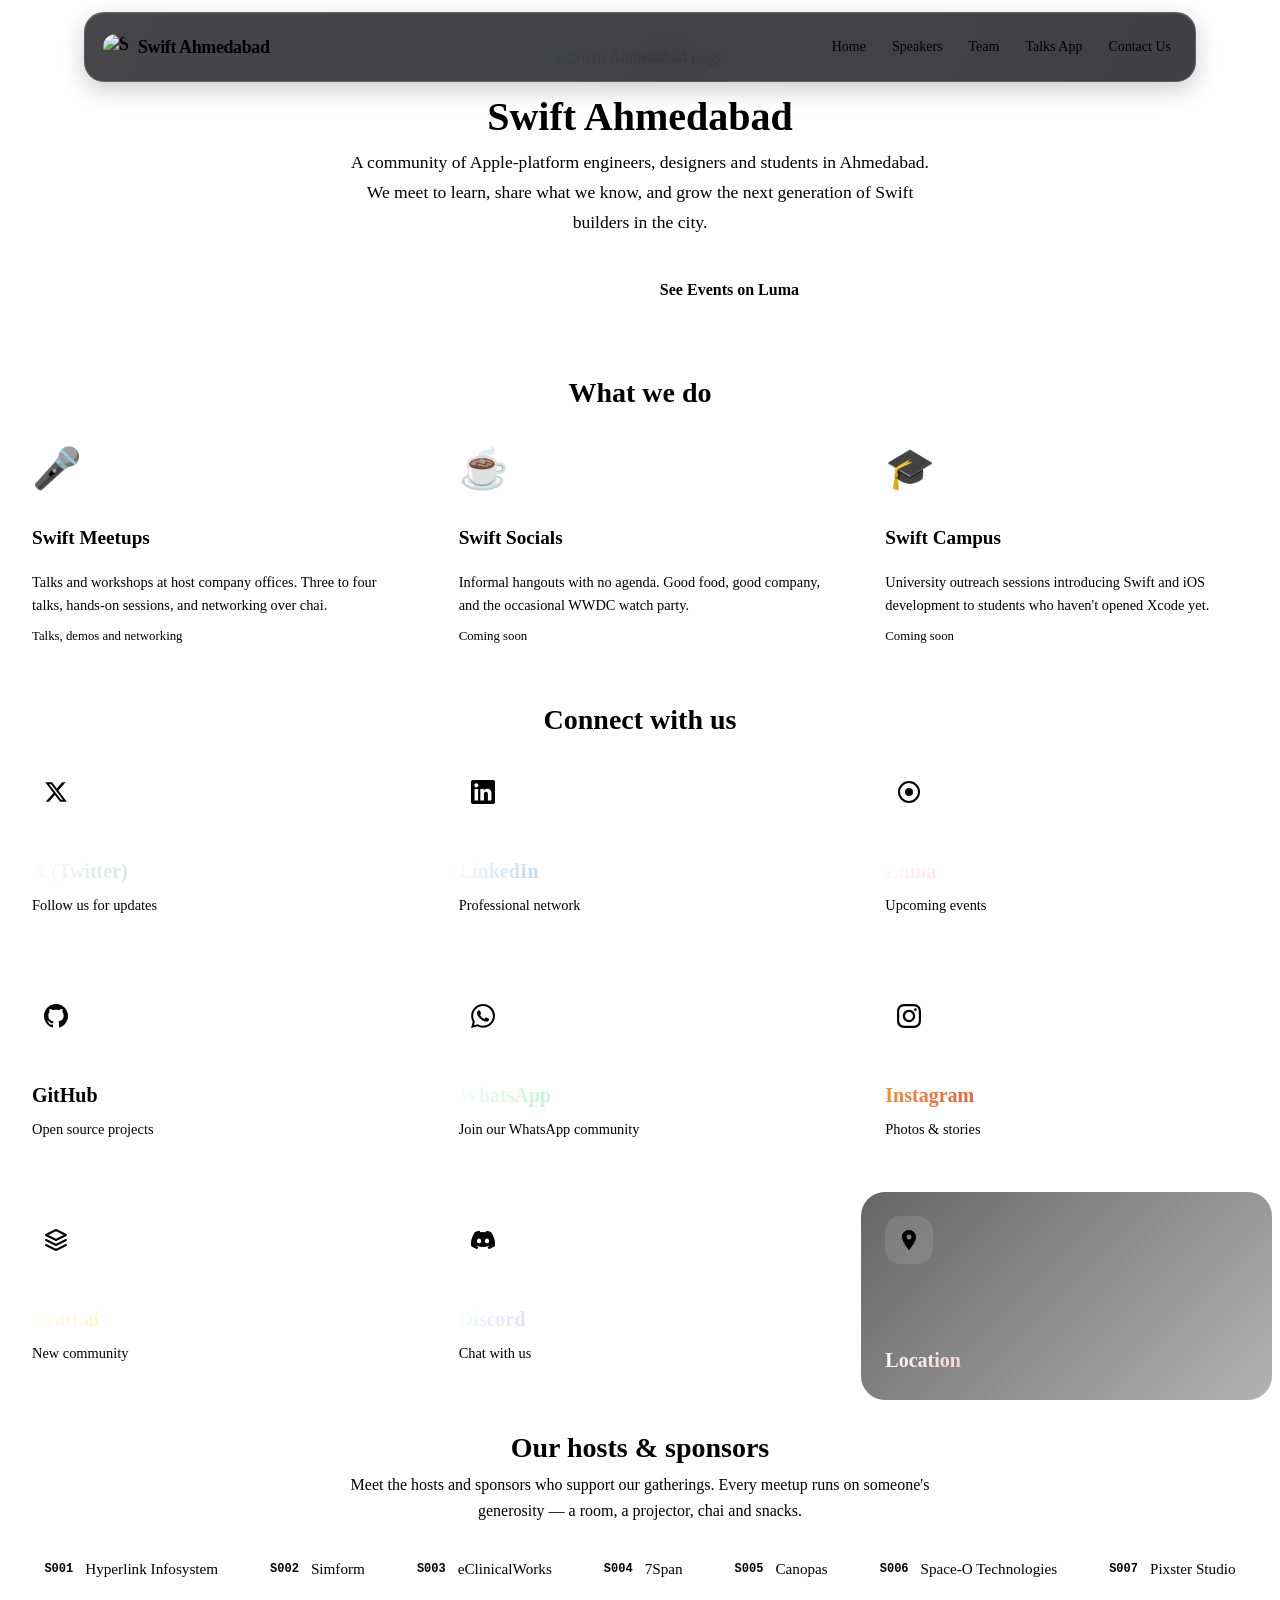
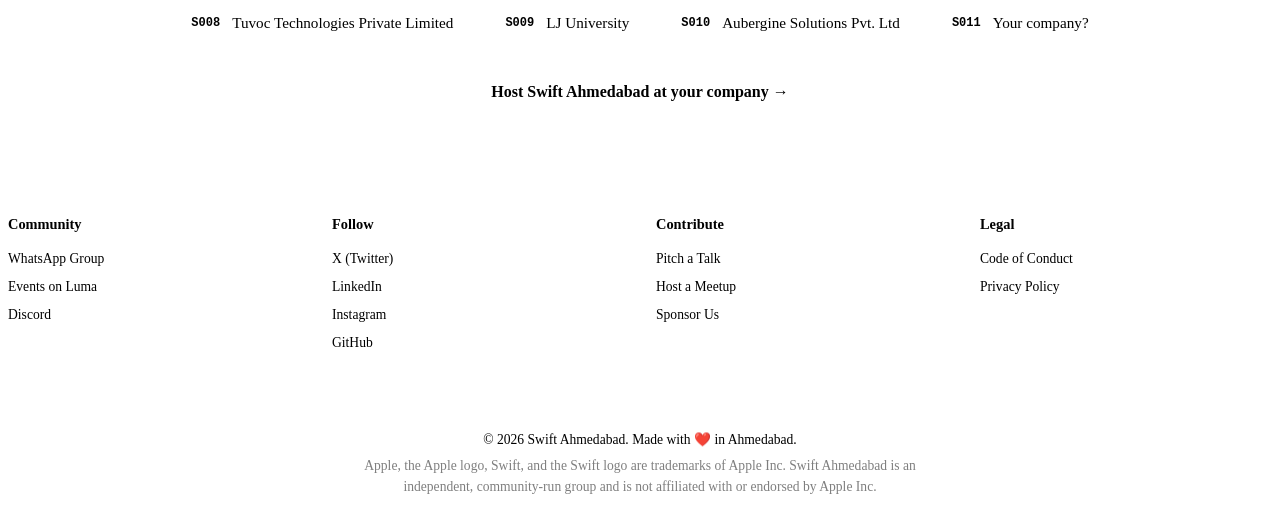
==== community.html @ 69222718 "feat: make Liquid Night the public feedback homepage" ====
<!DOCTYPE html>
<html lang="en">
<head>
    <meta charset="UTF-8">
    <meta name="viewport" content="width=device-width, initial-scale=1.0">
    <title>Swift Ahmedabad</title>
    <meta name="description" content="The official community for Swift developers in Ahmedabad. Join us for meetups, workshops, and networking.">
    <link rel="stylesheet" href="css/main.css?v=speaker-photos-1">
    <link rel="preconnect" href="https://fonts.googleapis.com">
    <link rel="preconnect" href="https://fonts.gstatic.com" crossorigin>
    <link href="https://fonts.googleapis.com/css2?family=SF+Pro+Display:wght@400;500;600;700&display=swap" rel="stylesheet">
</head>
<body>
    <!-- Sticky Navigation Bar -->
    <nav class="navbar navbar-home" aria-label="Main navigation">
        <div class="navbar-content">
            <button class="navbar-logo" id="navbar-logo-btn" aria-label="Swift Ahmedabad home">
                <img id="navbar-logo-img" src="assets/swiftAhmedabad.jpg" alt="">
                <span>Swift Ahmedabad</span>
            </button>
            <div class="navbar-right">
                <div class="navbar-tabs navbar-desktop-links">
                    <a href="#" class="tab-button active" data-tab="community" aria-current="page">Home</a>
                    <a href="#speakers" class="tab-button" data-tab="speakers">Speakers</a>
                    <a href="#team" class="tab-button" data-tab="team">Team</a>
                    <a href="#app" class="tab-button" data-tab="app">Talks App</a>
                </div>
                <button id="contact-btn" class="contact-button tab-button" data-tab="contact">Contact Us</button>
                <details class="navbar-menu">
                    <summary aria-label="Navigation menu"><span class="navbar-menu-icon" aria-hidden="true"></span></summary>
                    <div>
                        <a href="#" class="tab-button active" data-tab="community" aria-current="page">Home</a>
                        <a href="#speakers" class="tab-button" data-tab="speakers">Speakers</a>
                        <a href="#team" class="tab-button" data-tab="team">Team</a>
                        <a href="#app" class="tab-button" data-tab="app">Talks App</a>
                        <a href="#contact" class="tab-button" data-tab="contact">Contact Us</a>
                    </div>
                </details>
            </div>
        </div>
    </nav>

    <div class="container">
        <!-- Community Tab -->
        <div id="community-tab" class="tab-content active">
            <header class="bento-item header">
                <div class="logo">
                    <img id="community-logo" src="" alt="Community Logo" class="swift-logo">
                </div>
                <h1 id="community-name" class="gradient-text"></h1>
                <p id="community-description" class="hero-description"></p>
                <div class="hero-ctas">
                    <a id="hero-cta-primary" href="" class="cta-button cta-primary" target="_blank">Join WhatsApp</a>
                    <a id="hero-cta-secondary" href="" class="cta-button cta-secondary" target="_blank">See Events on Luma</a>
                </div>
            </header>

            <section class="programs-section">
                <h2 class="section-title">What we do</h2>
                <div class="programs-grid" id="programs-container">
                    <!-- Programs will be dynamically loaded from programs.json -->
                </div>
            </section>

            <section class="connect-section">
                <h2 class="section-title">Connect with us</h2>
                <div class="connect-grid" id="links-container">
                    <!-- Links will be dynamically loaded from links.json -->
                </div>
            </section>

            <section class="sponsors-section">
                <h2 class="section-title">Our hosts & sponsors</h2>
                <p class="section-subtitle" id="sponsors-subtitle"></p>
                <div class="sponsors-grid" id="sponsors-container">
                    <!-- Sponsors loaded from sponsors.json -->
                </div>
                <div class="sponsor-cta">
                    <a href="mailto:helloswiftahmedabad@gmail.com?subject=Host%20Swift%20Ahmedabad%20at%20our%20company" class="cta-button cta-secondary">Host Swift Ahmedabad at your company →</a>
                </div>
            </section>

            <footer class="site-footer">
                <div class="footer-grid">
                    <div class="footer-column">
                        <h4>Community</h4>
                        <ul>
                            <li><a href="https://chat.whatsapp.com/FlZuWzMf8ak8C8yAmfRRVf" target="_blank">WhatsApp Group</a></li>
                            <li><a href="https://lu.ma/user/swiftahmedabad" target="_blank">Events on Luma</a></li>
                            <li><a href="https://discord.gg/pswxUQxEny" target="_blank">Discord</a></li>
                        </ul>
                    </div>
                    <div class="footer-column">
                        <h4>Follow</h4>
                        <ul>
                            <li><a href="https://twitter.com/swift_ahmedabad" target="_blank">X (Twitter)</a></li>
                            <li><a href="https://www.linkedin.com/company/swift-ahmedabad/" target="_blank">LinkedIn</a></li>
                            <li><a href="https://www.instagram.com/swift.ahmedabad/" target="_blank">Instagram</a></li>
                            <li><a href="https://github.com/swift-ahmedabad/" target="_blank">GitHub</a></li>
                        </ul>
                    </div>
                    <div class="footer-column">
                        <h4>Contribute</h4>
                        <ul>
                            <li><a href="https://forms.gle/xJz2qssaaXnyPX9z8" target="_blank">Pitch a Talk</a></li>
                            <li><a href="mailto:helloswiftahmedabad@gmail.com?subject=Host%20Swift%20Ahmedabad%20at%20our%20company">Host a Meetup</a></li>
                            <li><a href="mailto:helloswiftahmedabad@gmail.com?subject=Sponsorship%20offer">Sponsor Us</a></li>
                        </ul>
                    </div>
                    <div class="footer-column">
                        <h4>Legal</h4>
                        <ul>
                            <li><a href="code-of-conduct.html">Code of Conduct</a></li>
                            <li><a href="privacy-policy.html">Privacy Policy</a></li>
                        </ul>
                    </div>
                </div>
                <div class="footer-bottom">
                    <p>© 2026 Swift Ahmedabad. Made with ❤️ in Ahmedabad.</p>
                    <p class="footer-disclaimer">Apple, the Apple logo, Swift, and the Swift logo are trademarks of Apple Inc. Swift Ahmedabad is an independent, community-run group and is not affiliated with or endorsed by Apple Inc.</p>
                </div>
            </footer>
        </div>

        <div id="speakers-tab" class="tab-content">
            <header class="bento-item header">
                <h1 class="gradient-text">Our Speakers</h1>
                <p>Speakers from published Ahmedabad events. Biographies reflect their event submissions in <a href="https://github.com/Swift-Ahmedabad/Talks/tree/617e9de2b07eacf132da829cbbb272cc8a44bc74/Swift-Ahmedabad" target="_blank" rel="noopener noreferrer">Talks</a>.</p>
            </header>
            <main class="team-grid" id="speakers-container" aria-label="Ahmedabad speakers">
                <p role="status">Loading speaker profiles…</p>
            </main>
        </div>

        <!-- Team Tab -->
        <div id="team-tab" class="tab-content">
            <header class="bento-item header">
                <h1 class="gradient-text">Our Team</h1>
                <p>The amazing people behind Swift Ahmedabad</p>
            </header>

            <main class="team-grid" id="team-container">
                <!-- Team members will be dynamically loaded from team.json -->
            </main>
        </div>

        <!-- App Tab -->
        <div id="app-tab" class="tab-content">
            <header class="bento-item header app-header">
                <div class="app-header-content">
                    <img id="app-icon" src="https://is1-ssl.mzstatic.com/image/thumb/Purple211/v4/39/45/d7/3945d7f4-94ee-c1b8-a00a-0c41beed8edf/AppIcon-0-0-1x_U007epad-0-1-sRGB-85-220.png/152x152ia-80.png" alt="App Icon" class="app-icon">
                    <h1 id="app-name" class="gradient-text"></h1>
                    <p id="app-tagline"></p>
                    <p id="app-description"></p>
                    <div class="app-store-buttons">
                        <a href="https://apps.apple.com/us/app/swifttalks/id6755958142" class="store-button" target="_blank">
                            <svg viewBox="0 0 24 24" class="store-icon"><path d="M17.05 20.28c-.98.95-2.05.8-3.08.35-1.09-.46-2.09-.48-3.24 0-1.44.62-2.2.44-3.06-.35C2.79 15.25 3.51 7.59 9.05 7.31c1.35.07 2.29.74 3.08.8 1.18-.24 2.31-.93 3.57-.84 1.51.12 2.65.72 3.4 1.8-3.12 1.87-2.38 5.98.48 7.13-.57 1.5-1.31 2.99-2.54 4.09l.01-.01zM12.03 7.25c-.15-2.23 1.66-4.07 3.74-4.25.29 2.58-2.34 4.5-3.74 4.25z"/></svg>
                            App Store
                        </a>
                        <a id="testflight-btn" href="" class="store-button" target="_blank">
                            <svg viewBox="0 0 24 24" class="store-icon"><path d="M17.05 20.28c-.98.95-2.05.8-3.08.35-1.09-.46-2.09-.48-3.24 0-1.44.62-2.2.44-3.06-.35C2.79 15.25 3.51 7.59 9.05 7.31c1.35.07 2.29.74 3.08.8 1.18-.24 2.31-.93 3.57-.84 1.51.12 2.65.72 3.4 1.8-3.12 1.87-2.38 5.98.48 7.13-.57 1.5-1.31 2.99-2.54 4.09l.01-.01zM12.03 7.25c-.15-2.23 1.66-4.07 3.74-4.25.29 2.58-2.34 4.5-3.74 4.25z"/></svg>
                            TestFlight
                        </a>
                        <a href="mailto:helloswiftahmedabad@gmail.com" class="support-link-button">
                            Get Support
                        </a>
                    </div>
                </div>
            </header>

            <main class="app-features" id="app-features-container">
                <!-- App features will be dynamically loaded from app.json -->
            </main>

            <div class="privacy-notice">
                <h3>Your Privacy Matters</h3>
                <p>We do not collect any personally identifiable user data or information. Your privacy is our priority.</p>
                <a href="privacy-policy.html" target="_blank" rel="noopener noreferrer" class="support-link-button">
                    View Privacy Policy
                </a>
            </div>

            <footer class="bento-item footer">
                <p>© 2026 Swift Ahmedabad. All rights reserved.</p>
            </footer>
        </div>

        <!-- Support Tab -->
        <div id="support-tab" class="tab-content">
            <header class="bento-item header app-header">
                <div class="app-header-content">
                    <img id="support-app-icon" src="https://is1-ssl.mzstatic.com/image/thumb/Purple211/v4/39/45/d7/3945d7f4-94ee-c1b8-a00a-0c41beed8edf/AppIcon-0-0-1x_U007epad-0-1-sRGB-85-220.png/152x152ia-80.png" alt="App Icon" class="app-icon">
                    <h1 id="support-title" class="gradient-text"></h1>
                    <p id="support-subtitle"></p>
                    <div class="support-contact-info">
                        <p><strong>Email:</strong> helloswiftahmedabad@gmail.com</p>
                        <p><strong>Response time:</strong> 24–48 hours</p>
                    </div>
                    <div class="app-store-buttons">
                        <a id="support-contact-btn" href="mailto:helloswiftahmedabad@gmail.com" class="store-button">
                            <svg viewBox="0 0 24 24" class="store-icon"><path d="M20 4H4c-1.1 0-1.99.9-1.99 2L2 18c0 1.1.9 2 2 2h16c1.1 0 2-.9 2-2V6c0-1.1-.9-2-2-2zm0 4l-8 5-8-5V6l8 5 8-5v2z"/></svg>
                            Get Support
                        </a>
                    </div>
                </div>
            </header>

            <div id="privacy-section">
                <!-- Privacy section will be dynamically loaded from support.json -->
            </div>

            <main class="app-store-buttons" id="support-container">
                <!-- Support buttons will be dynamically loaded from support.json -->
            </main>

            <footer class="bento-item footer">
                <p>© 2026 Swift Ahmedabad. All rights reserved.</p>
            </footer>
        </div>

        <!-- Contact Tab -->
        <div id="contact-tab" class="tab-content">
            <header class="bento-item header">
                <h1 class="gradient-text"></h1>
                <p></p>
            </header>

            <main class="contact-grid" id="contact-container">
                <!-- Contact items will be dynamically loaded from contact.json -->
            </main>
        </div>
    </div>

    <script src="app.js?v=verified-content-2"></script>
    <script src="team.js?v=speaker-photos-1"></script>
    <script src="swift-talks.js"></script>
    <script src="contact.js"></script>
</body>
</html>
---- css/main.css ----
@import url('base.css');
@import url('navbar.css');
@import url('layout.css');
@import url('cards.css?v=speaker-photos-1');
@import url('features.css');
@import url('redesign.css');
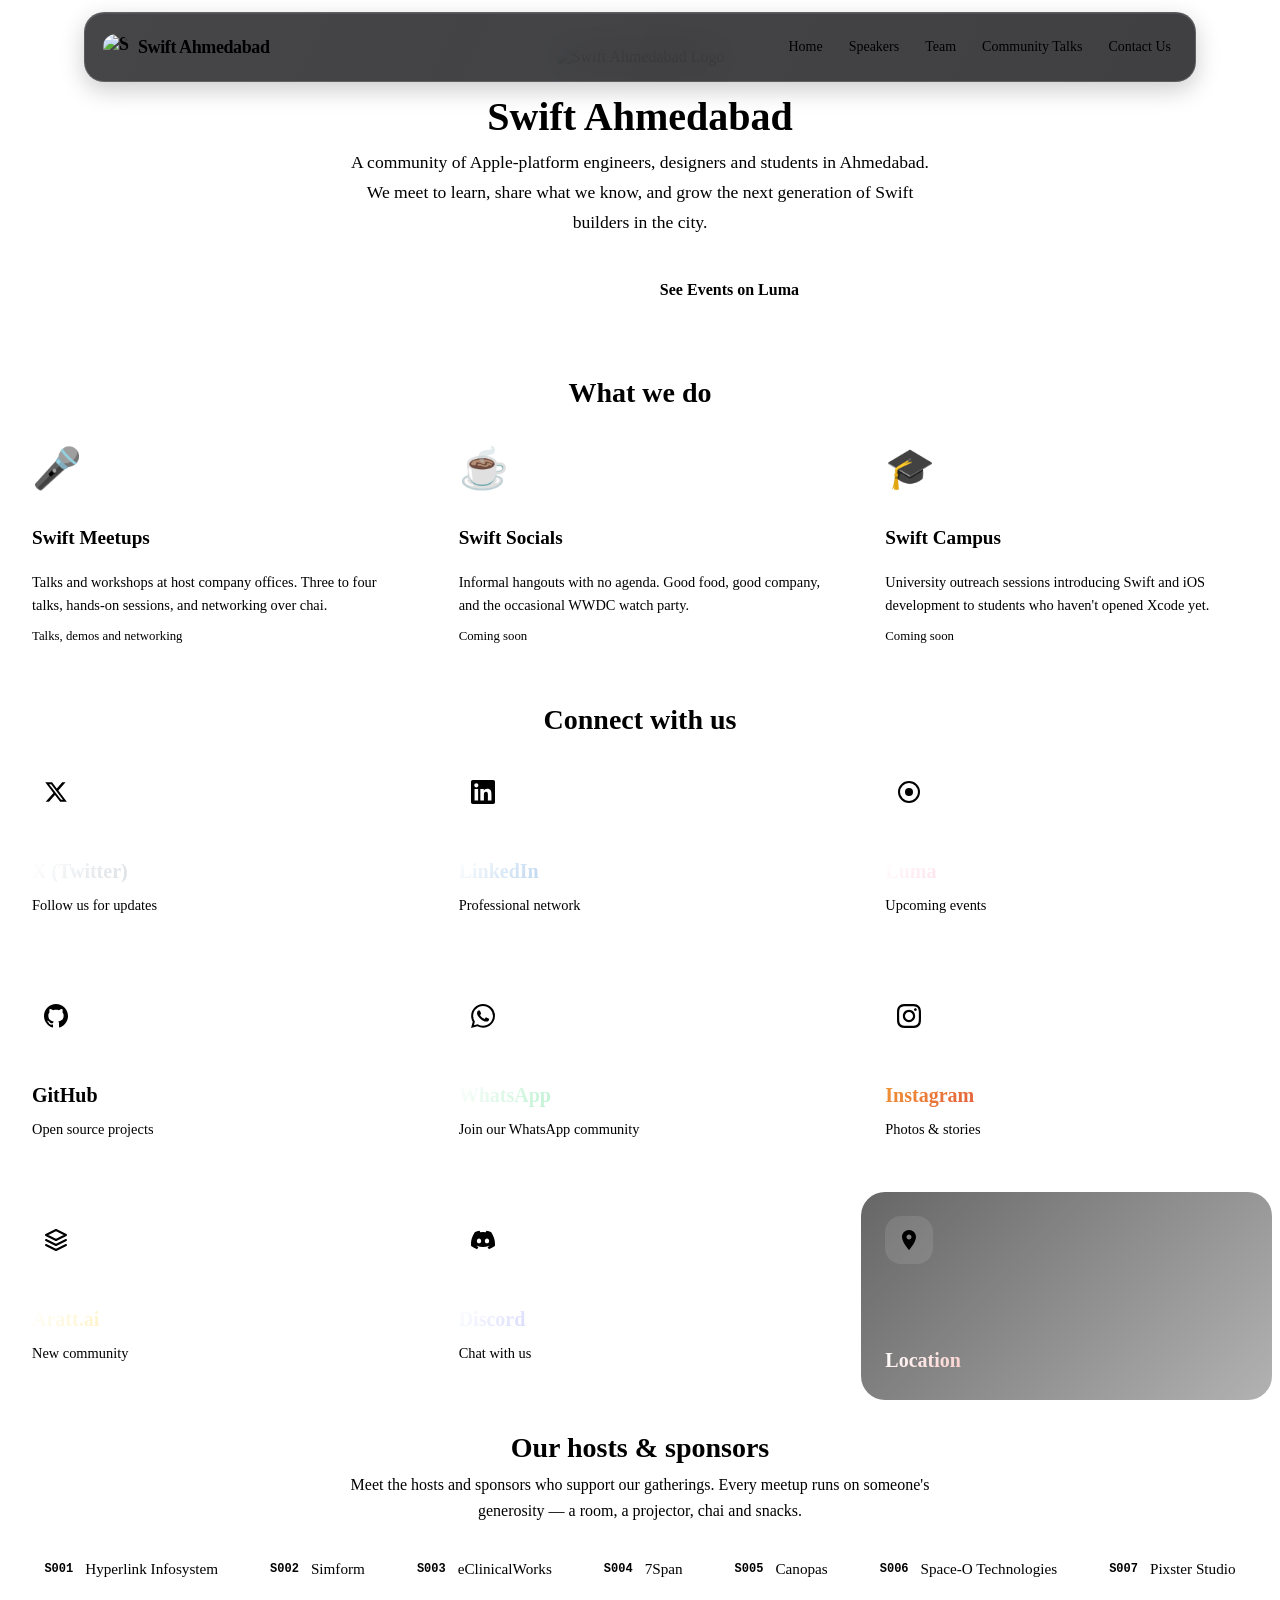
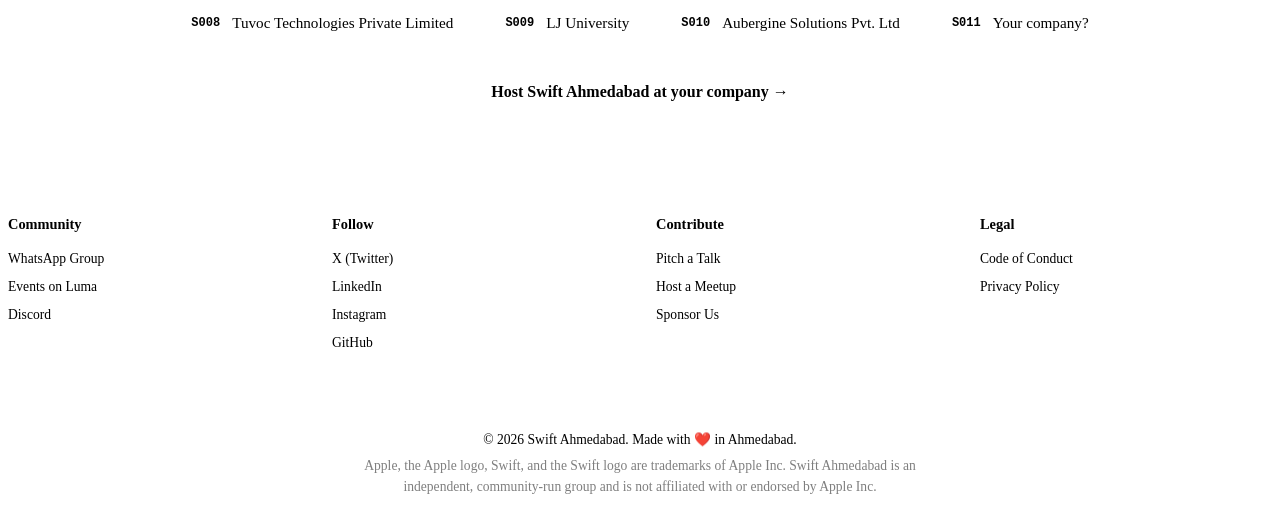
==== commit a1f88b71: "feat: refresh Community Talks and Connect logos" ====
--- a/community.html
+++ b/community.html
@@ -23,7 +23,7 @@
                     <a href="#" class="tab-button active" data-tab="community" aria-current="page">Home</a>
                     <a href="#speakers" class="tab-button" data-tab="speakers">Speakers</a>
                     <a href="#team" class="tab-button" data-tab="team">Team</a>
-                    <a href="#app" class="tab-button" data-tab="app">Talks App</a>
+                    <a href="#app" class="tab-button" data-tab="app">Community Talks</a>
                 </div>
                 <button id="contact-btn" class="contact-button tab-button" data-tab="contact">Contact Us</button>
                 <details class="navbar-menu">
@@ -32,7 +32,7 @@
                         <a href="#" class="tab-button active" data-tab="community" aria-current="page">Home</a>
                         <a href="#speakers" class="tab-button" data-tab="speakers">Speakers</a>
                         <a href="#team" class="tab-button" data-tab="team">Team</a>
-                        <a href="#app" class="tab-button" data-tab="app">Talks App</a>
+                        <a href="#app" class="tab-button" data-tab="app">Community Talks</a>
                         <a href="#contact" class="tab-button" data-tab="contact">Contact Us</a>
                     </div>
                 </details>
@@ -148,7 +148,7 @@
         <div id="app-tab" class="tab-content">
             <header class="bento-item header app-header">
                 <div class="app-header-content">
-                    <img id="app-icon" src="https://is1-ssl.mzstatic.com/image/thumb/Purple211/v4/39/45/d7/3945d7f4-94ee-c1b8-a00a-0c41beed8edf/AppIcon-0-0-1x_U007epad-0-1-sRGB-85-220.png/152x152ia-80.png" alt="App Icon" class="app-icon">
+                    <img id="app-icon" src="assets/CommunityTalksAssets/community-talks-logo.png" alt="Community Talks app icon" class="app-icon">
                     <h1 id="app-name" class="gradient-text"></h1>
                     <p id="app-tagline"></p>
                     <p id="app-description"></p>
@@ -189,7 +189,7 @@
         <div id="support-tab" class="tab-content">
             <header class="bento-item header app-header">
                 <div class="app-header-content">
-                    <img id="support-app-icon" src="https://is1-ssl.mzstatic.com/image/thumb/Purple211/v4/39/45/d7/3945d7f4-94ee-c1b8-a00a-0c41beed8edf/AppIcon-0-0-1x_U007epad-0-1-sRGB-85-220.png/152x152ia-80.png" alt="App Icon" class="app-icon">
+                    <img id="support-app-icon" src="assets/CommunityTalksAssets/community-talks-logo.png" alt="Community Talks app icon" class="app-icon">
                     <h1 id="support-title" class="gradient-text"></h1>
                     <p id="support-subtitle"></p>
                     <div class="support-contact-info">
@@ -231,9 +231,9 @@
         </div>
     </div>
 
-    <script src="app.js?v=verified-content-2"></script>
+    <script src="app.js?v=community-talks"></script>
     <script src="team.js?v=speaker-photos-1"></script>
-    <script src="swift-talks.js"></script>
+    <script src="swift-talks.js?v=community-talks"></script>
     <script src="contact.js"></script>
 </body>
 </html>
